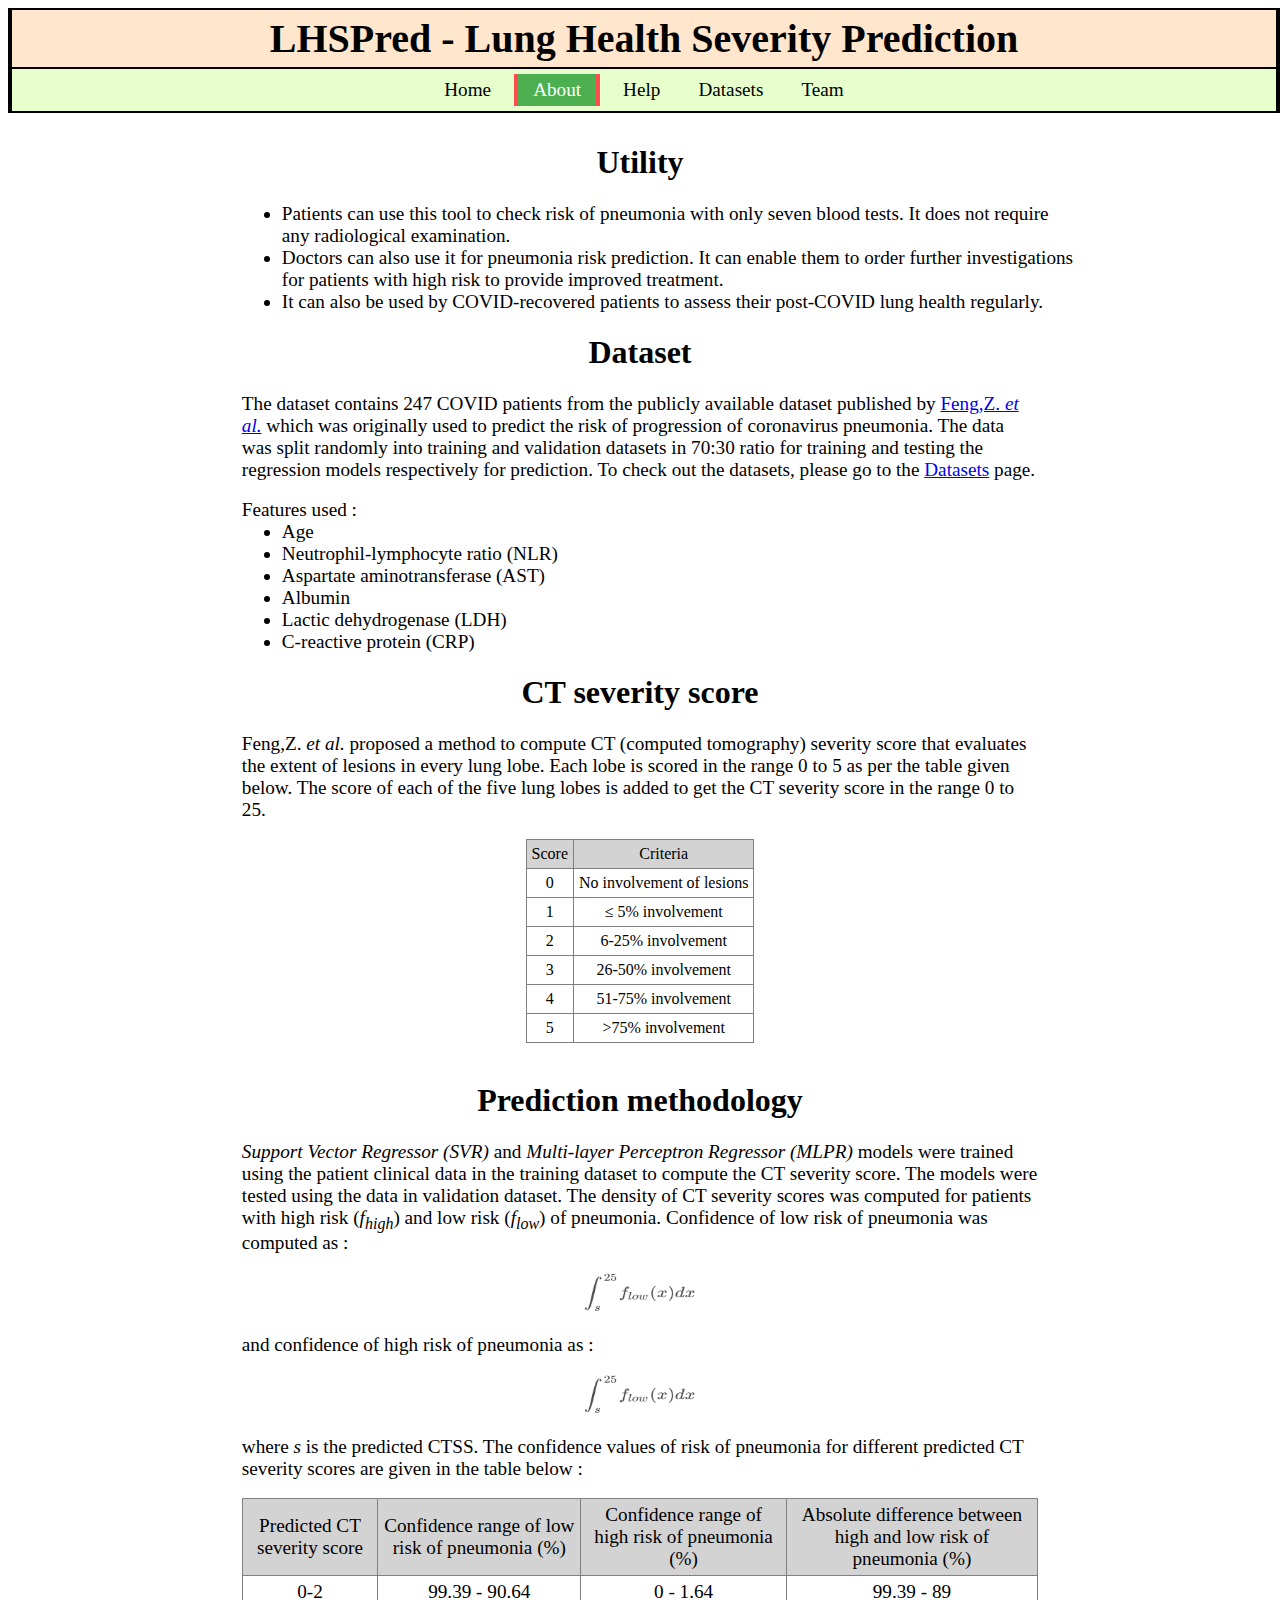
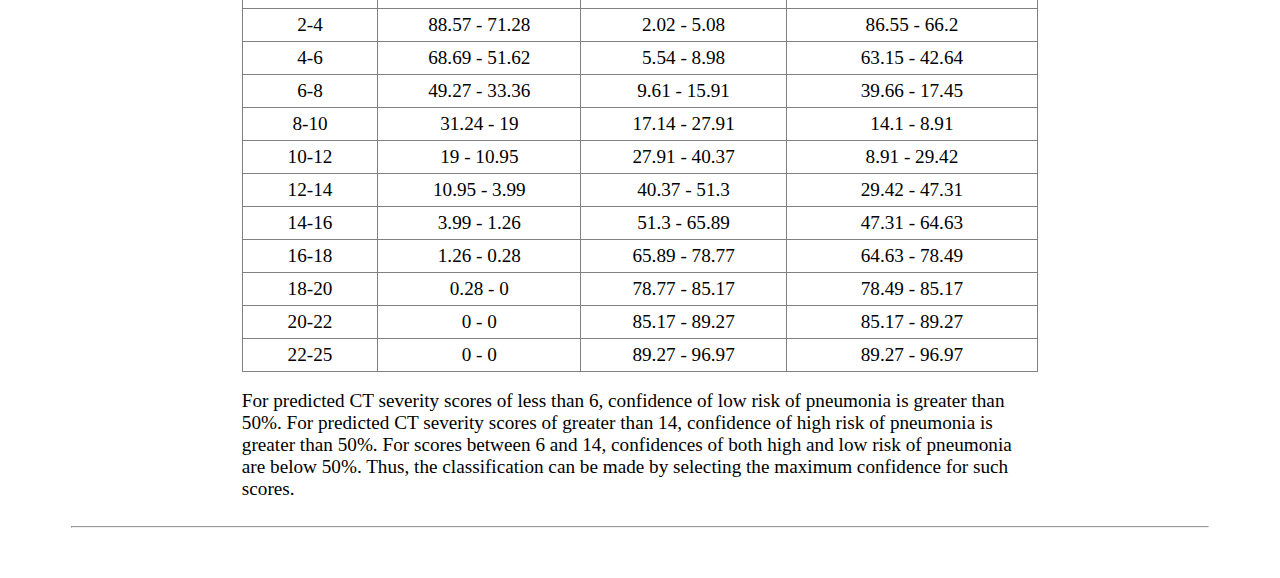
==== about.html @ e2088c40 "Add IDs for sections" ====
<!DOCTYPE html>
<html>
    <head>
        <meta charset="UTF-8">
        <title>About - LHSPred</title>
        <link rel = "stylesheet" type = "text/css" href = "css/main.css" />
    </head>
    <body>
        <div class = "section_header">
            <center><p class="title">LHSPred - Lung Health Severity Prediction</p></center>
        </div>

        <div class = "section_menu">
            <center>
            <table cellpadding="3px">
                <tr class="nav">
                    <td class="nav"><a href="index.html" class="side_nav">Home</a></td>
                    <td class="nav"><a href="#" class="active">About</a></td>
                    <td class="nav"><a href="help.html" class="side_nav">Help</a></td>
                    <td class="nav"><a href="datasets.php?type=tt" class="side_nav">Datasets</a></td>
                    <td class="nav"><a href="team.html" class="side_nav">Team</a></td>
                </tr>
            </table>
            </center>
        </div>

        <!--<div class = "section_left"></div>-->
        
        <div class = "section_middle">
            <center><h1>Utility</h1></center>
            <ul class="intro">
                <li>
                    Patients can use this tool to check risk of pneumonia with only seven blood 
                    tests. It does not require any radiological examination.
                </li>
                <li>
                    Doctors can also use it for pneumonia risk prediction. It can enable them to 
                    order further investigations for patients with high risk to provide improved 
                    treatment.
                </li>
                <li>
                    It can also be used by COVID-recovered patients to assess their post-COVID 
                    lung health regularly.
                </li>
            </ul>
            <center><h1 id="dataset">Dataset</h1></center>
            <p class="intro">
                The dataset contains 247 COVID patients from the publicly available dataset 
                published by <a href="https://doi.org/10.1038/s41467-020-18786-x">Feng,Z. <i>et al.</i></a> 
                which was originally used to predict the risk of progression of coronavirus 
                pneumonia. The data was split randomly into training and validation datasets 
                in 70:30 ratio for training and testing the regression models respectively 
                for prediction. To check out the datasets, please go to the 
                <a href="datasets.php?type=tt">Datasets</a> page.
            </p><br/>
            <p class="intro" id="features">
                Features used :
                <ul class="intro">
                    <li>Age</li>
                    <li>Neutrophil-lymphocyte ratio (NLR)</li>
                    <li>Aspartate aminotransferase (AST)</li>
                    <li>Albumin</li>
                    <li>Lactic dehydrogenase (LDH)</li>
                    <li>C-reactive protein (CRP)</li>
                </ul>
            </p>
            <center><h1 id="ctss">CT severity score</h1></center>
            <p class="intro">
                Feng,Z. <i>et al.</i> proposed a method to compute CT (computed tomography) severity score 
                that evaluates the extent of lesions in every lung lobe. Each lobe is scored in the range 
                0 to 5 as per the table given below. The score of each of the five lung lobes is added to 
                get the CT severity score in the range 0 to 25. 
            </p><br/>
            <center>
            <table border="1" cellpadding="5px" style="border-collapse:collapse;text-align:center;">
                <tr>
                    <td style="background-color:lightgrey;">Score</td>
                    <td style="background-color:lightgrey;">Criteria</td>
                </tr>
                <tr>
                    <td>0</td>
                    <td>No involvement of lesions</td>
                </tr>
                <tr>
                    <td>1</td>
                    <td>&le; 5% involvement</td>
                </tr>
                <tr>
                    <td>2</td>
                    <td>6-25% involvement</td>
                </tr>
                <tr>
                    <td>3</td>
                    <td>26-50% involvement</td>
                </tr>
                <tr>
                    <td>4</td>
                    <td>51-75% involvement</td>
                </tr>
                <tr>
                    <td>5</td>
                    <td>&gt;75% involvement</td>
                </tr>
            </table>
            </center><br/>
            <center><h1 id="methodology">Prediction methodology</h1></center>
            <p class="intro">
                <i>Support Vector Regressor (SVR)</i> and <i>Multi-layer Perceptron Regressor (MLPR)</i> models were 
                trained using the patient clinical data in the training dataset to compute the CT severity score. The 
                models were tested using the data in validation dataset. The density of CT severity scores was 
                computed for patients with high risk (<i>f<sub>high</sub></i>) and low risk (<i>f<sub>low</sub></i>) 
                of pneumonia. Confidence of low risk of pneumonia was computed as :
            </p><br/>
            <center><img src="images/low_conf.png" width="120" height="40" /></center><br/>
            <p class="intro">
                and confidence of high risk of pneumonia as : 
            </p><br/>
            <center><img src="images/low_conf.png" width="120" height="40" /></center><br/>
            <p class="intro">
                where <i>s</i> is the predicted CTSS. The confidence values of risk of pneumonia for different 
                predicted CT severity scores are given in the table below :
            </p><br/>
            <center>
            <table class="intro" border="1" cellpadding="5px" style="border-collapse:collapse; text-align:center;">
                <tr>
                    <td style="background-color:lightgrey;">Predicted CT severity score</td>
                    <td style="background-color:lightgrey;">Confidence range of low risk of pneumonia (%)</td>
                    <td style="background-color:lightgrey;">Confidence range of high risk of pneumonia (%)</td>
                    <td style="background-color:lightgrey;">Absolute difference between high and low risk of pneumonia (%)</td>
                </tr>
                <tr>
                    <td>0-2</td>
                    <td>99.39 - 90.64</td>
                    <td>0 - 1.64</td>
                    <td>99.39 - 89</td>
                </tr>
                <tr>
                    <td>2-4</td>
                    <td>88.57 - 71.28</td>
                    <td>2.02 - 5.08</td>
                    <td>86.55 - 66.2</td>
                </tr>
                <tr>
                    <td>4-6</td>
                    <td>68.69 - 51.62</td>
                    <td>5.54 - 8.98</td>
                    <td>63.15 - 42.64</td>
                </tr>
                <tr>
                    <td>6-8</td>
                    <td>49.27 - 33.36</td>
                    <td>9.61 - 15.91</td>
                    <td>39.66 - 17.45</td>
                </tr>
                <tr>
                    <td>8-10</td>
                    <td>31.24 - 19</td>
                    <td>17.14 - 27.91</td>
                    <td>14.1 - 8.91</td>
                </tr>
                <tr>
                    <td>10-12</td>
                    <td>19 - 10.95</td>
                    <td>27.91 - 40.37</td>
                    <td>8.91 - 29.42</td>
                </tr>
                <tr>
                    <td>12-14</td>
                    <td>10.95 - 3.99</td>
                    <td>40.37 - 51.3</td>
                    <td>29.42 - 47.31</td>
                </tr>
                <tr>
                    <td>14-16</td>
                    <td>3.99 - 1.26</td>
                    <td>51.3 - 65.89</td>
                    <td>47.31 - 64.63</td>
                </tr>
                <tr>
                    <td>16-18</td>
                    <td>1.26 - 0.28</td>
                    <td>65.89 - 78.77</td>
                    <td>64.63 - 78.49</td>
                </tr>
                <tr>
                    <td>18-20</td>
                    <td>0.28 - 0</td>
                    <td>78.77 - 85.17</td>
                    <td>78.49 - 85.17</td>
                </tr>
                <tr>
                    <td>20-22</td>
                    <td>0 - 0</td>
                    <td>85.17 - 89.27</td>
                    <td>85.17 - 89.27</td>
                </tr>
                <tr>
                    <td>22-25</td>
                    <td>0 - 0</td>
                    <td>89.27 - 96.97</td>
                    <td>89.27 - 96.97</td>
                </tr>
            </table>
            </center><br/>
            <p class="intro">
                For predicted CT severity scores of less than 6, confidence of low risk of pneumonia is greater than 50%. For 
                predicted CT severity scores of greater than 14, confidence of high risk of pneumonia is greater than 50%. 
                For scores between 6 and 14, confidences of both high and low risk of pneumonia are below 50%. Thus, the 
                classification can be made by selecting the maximum confidence for such scores.
            </p>
            <br/><hr/>
            <p>&nbsp;</p>
        </div>
    </body>
</html>
---- css/main.css ----
.section_header{
    width: 100%;
    background-color: #ffe6cc;
    border-style: solid;
    border-width: 2px 4px 0px 4px;
}
.title{
/*     background-color: #ffe6cc; */
    font-size: 2.5em;
    font-weight: bold;
    margin: 0;
    padding: 5px;
/*     margin-color: #ffe6cc; */
}
.section_menu{
    width : 100%;
    background-color : #e6ffcc;
    border-style : solid;
    border-width : 2px 4px 2px 4px;
}
.section_left{
    padding : 20px 0px 0px 0px;
    width : 14%;
    float : left;
}
.section_middle{
    width : 90%;
    margin: 0% 5% 0% 5%;
/*     float : right; */
    padding-top : 10px;
    /*                 background-color : lightyellow */
}
.section_right{
    width : 85%;
/*     margin: 0% 5% 0% 5%; */
    float : right;
    padding-top : 10px;
    /*                 background-color : lightyellow */
}
div.side_nav{
    border-style : solid;
    border-width : 0px 0px 1px 0px;
    background-color : #e6ffcc;
}
a.side_nav{
    display : block;
    padding : 5px 15px 5px 15px;
    font-size: 1.2em;
    text-decoration : none;
    color : black;
}
a.side_nav:hover{
    background-color : #dddddd;
}
a.active {
    background-color: #4CAF50;
    color: white;
    font-size: 1.2em;
    display : block;
    padding : 5px 15px 5px 15px;
    text-decoration : none;
    border-style : solid;
    border-color : #ff4d4d;
    border-width : 0px 4px 0px 4px;
}
table.form{
    border-collapse : collapse;
    border-width : 0px;
    width : 80%;
    margin-left : 10%;
    margin-right : 10%;
}
table.form tr:nth-child(odd){
    background-color : #ccd9ff;
}
table.form tr:nth-child(even){
    background-color : #b3c6ff;
}
table.view{
    border-collapse : collapse;
    border-width : 0px;
    align : center;
}
table.view tr:nth-child(odd){
    background-color : #ccd9ff;
}
table.view tr:nth-child(even){
    background-color : #b3c6ff;
}
th{
    background-color : #000066;
    color : #ffffff;
    padding : 5px;
}
input.full, select.full{
    width : 91%;
    margin-top : 5px;
    margin-bottom : 5px;
    padding-left : 5px;
}
input.drug, select.drug{
    width : 98%;
    margin-left : 1%;
    margin-top : 5px;
    margin-bottom : 5px;
    padding : 1px 5px 1px 5px;
}
.intro{
    width: 70%;
    margin: 0% 15% 0% 15%;
    font-size: 1.2em;
}
@media print{
    .section_left, button.noprint {
        display : none;
    }
}
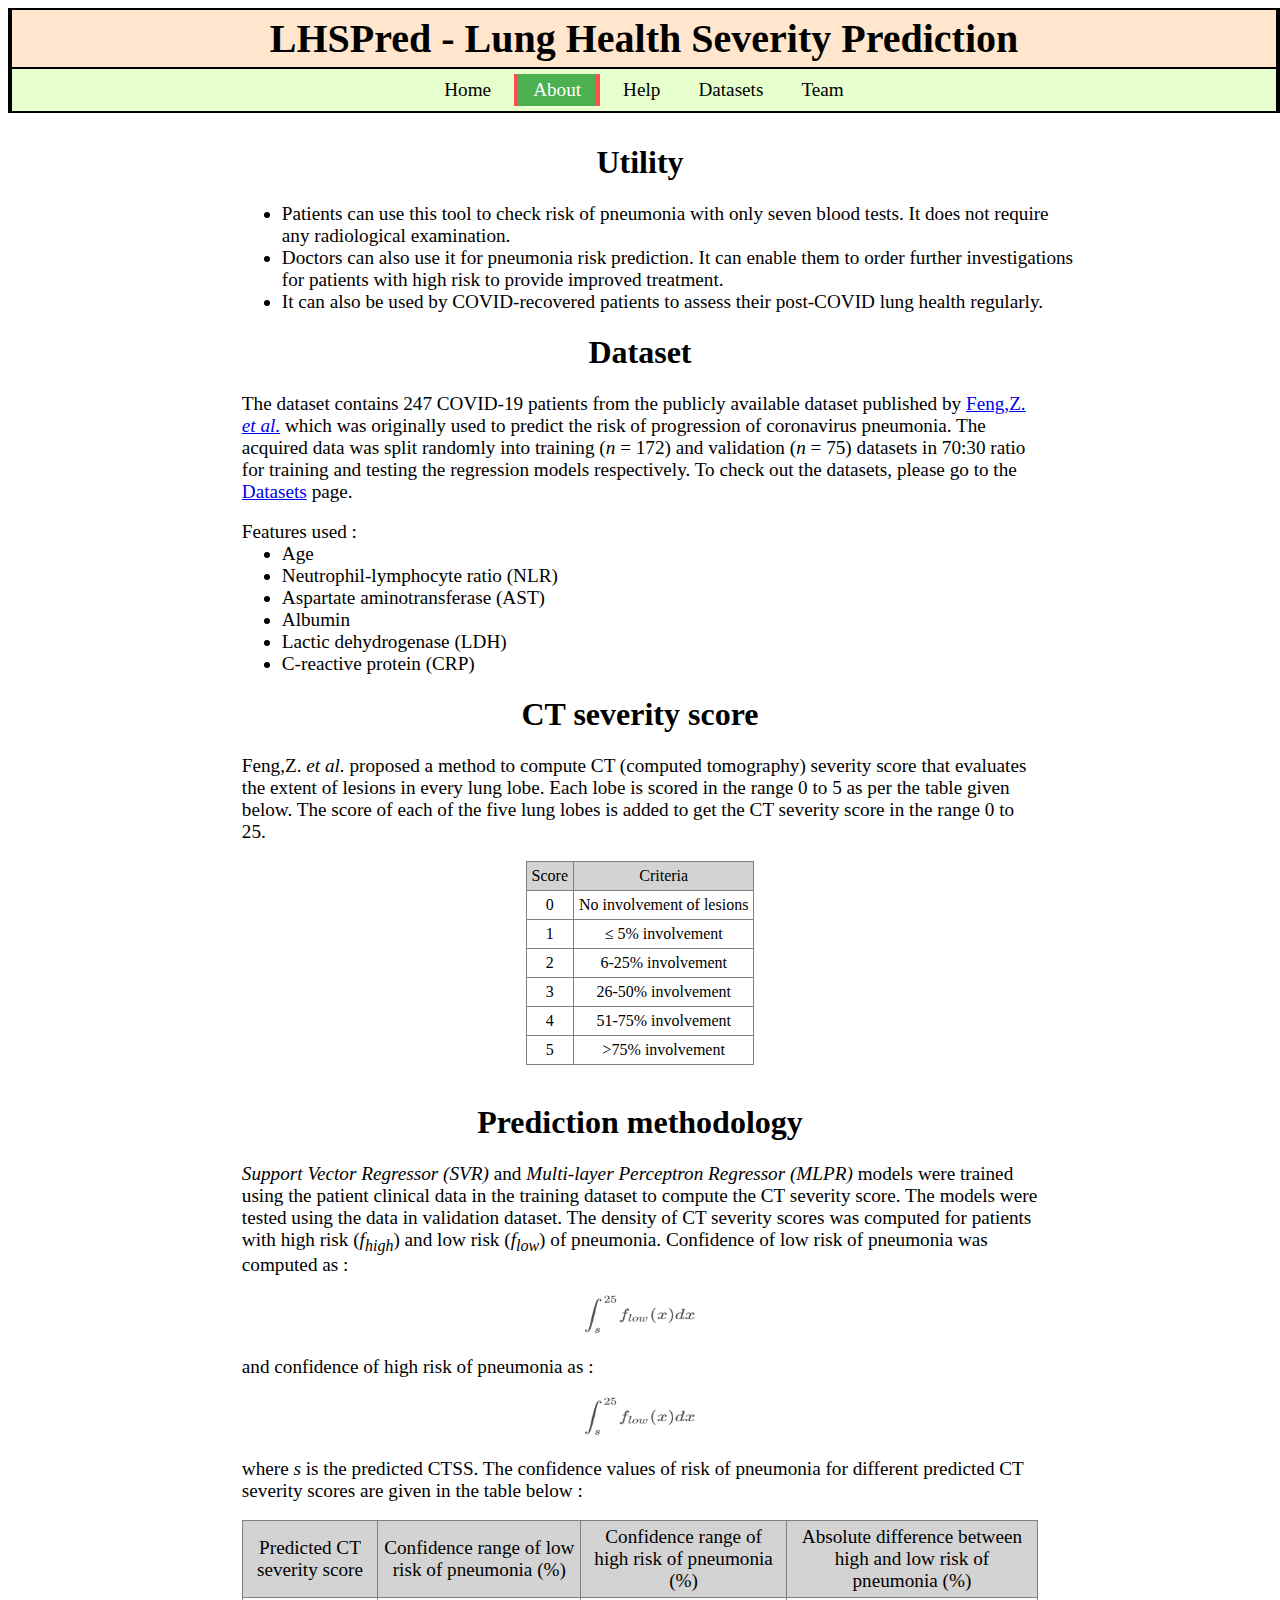
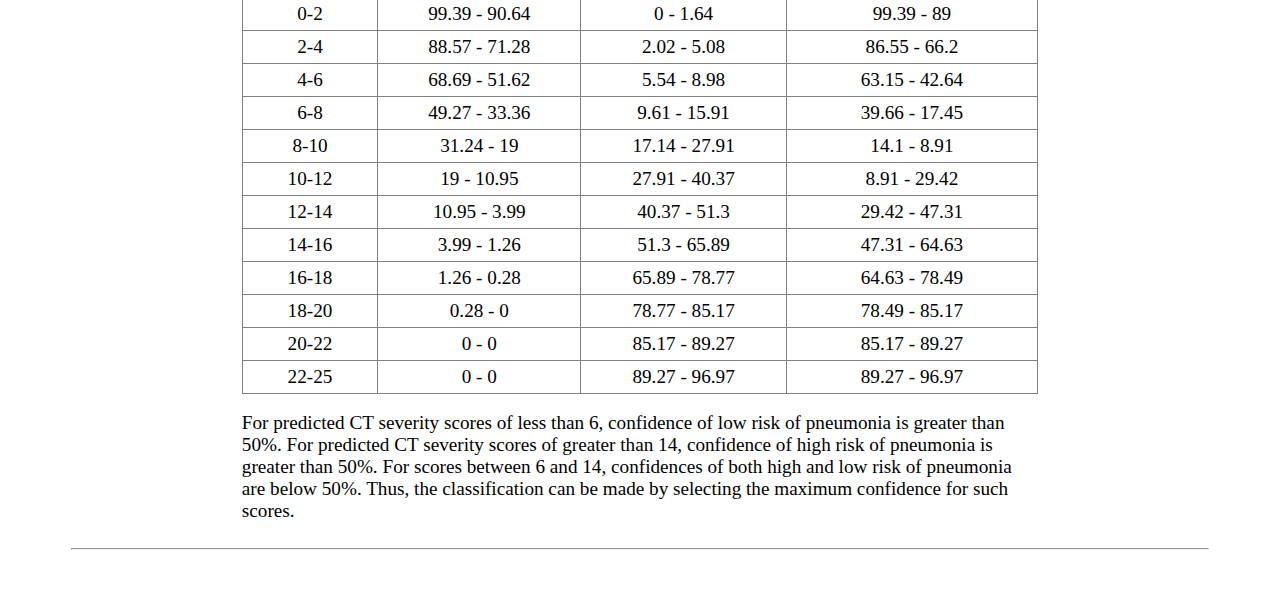
==== commit 0595a2a0: "Minor text changes" ====
--- a/about.html
+++ b/about.html
@@ -45,12 +45,12 @@
             </ul>
             <center><h1 id="dataset">Dataset</h1></center>
             <p class="intro">
-                The dataset contains 247 COVID patients from the publicly available dataset 
+                The dataset contains 247 COVID-19 patients from the publicly available dataset 
                 published by <a href="https://doi.org/10.1038/s41467-020-18786-x">Feng,Z. <i>et al.</i></a> 
                 which was originally used to predict the risk of progression of coronavirus 
-                pneumonia. The data was split randomly into training and validation datasets 
-                in 70:30 ratio for training and testing the regression models respectively 
-                for prediction. To check out the datasets, please go to the 
+                pneumonia. The acquired data was split randomly into training (<i>n</i> = 172) 
+                and validation (<i>n</i> = 75) datasets in 70:30 ratio for training and testing 
+                the regression models respectively. To check out the datasets, please go to the 
                 <a href="datasets.php?type=tt">Datasets</a> page.
             </p><br/>
             <p class="intro" id="features">
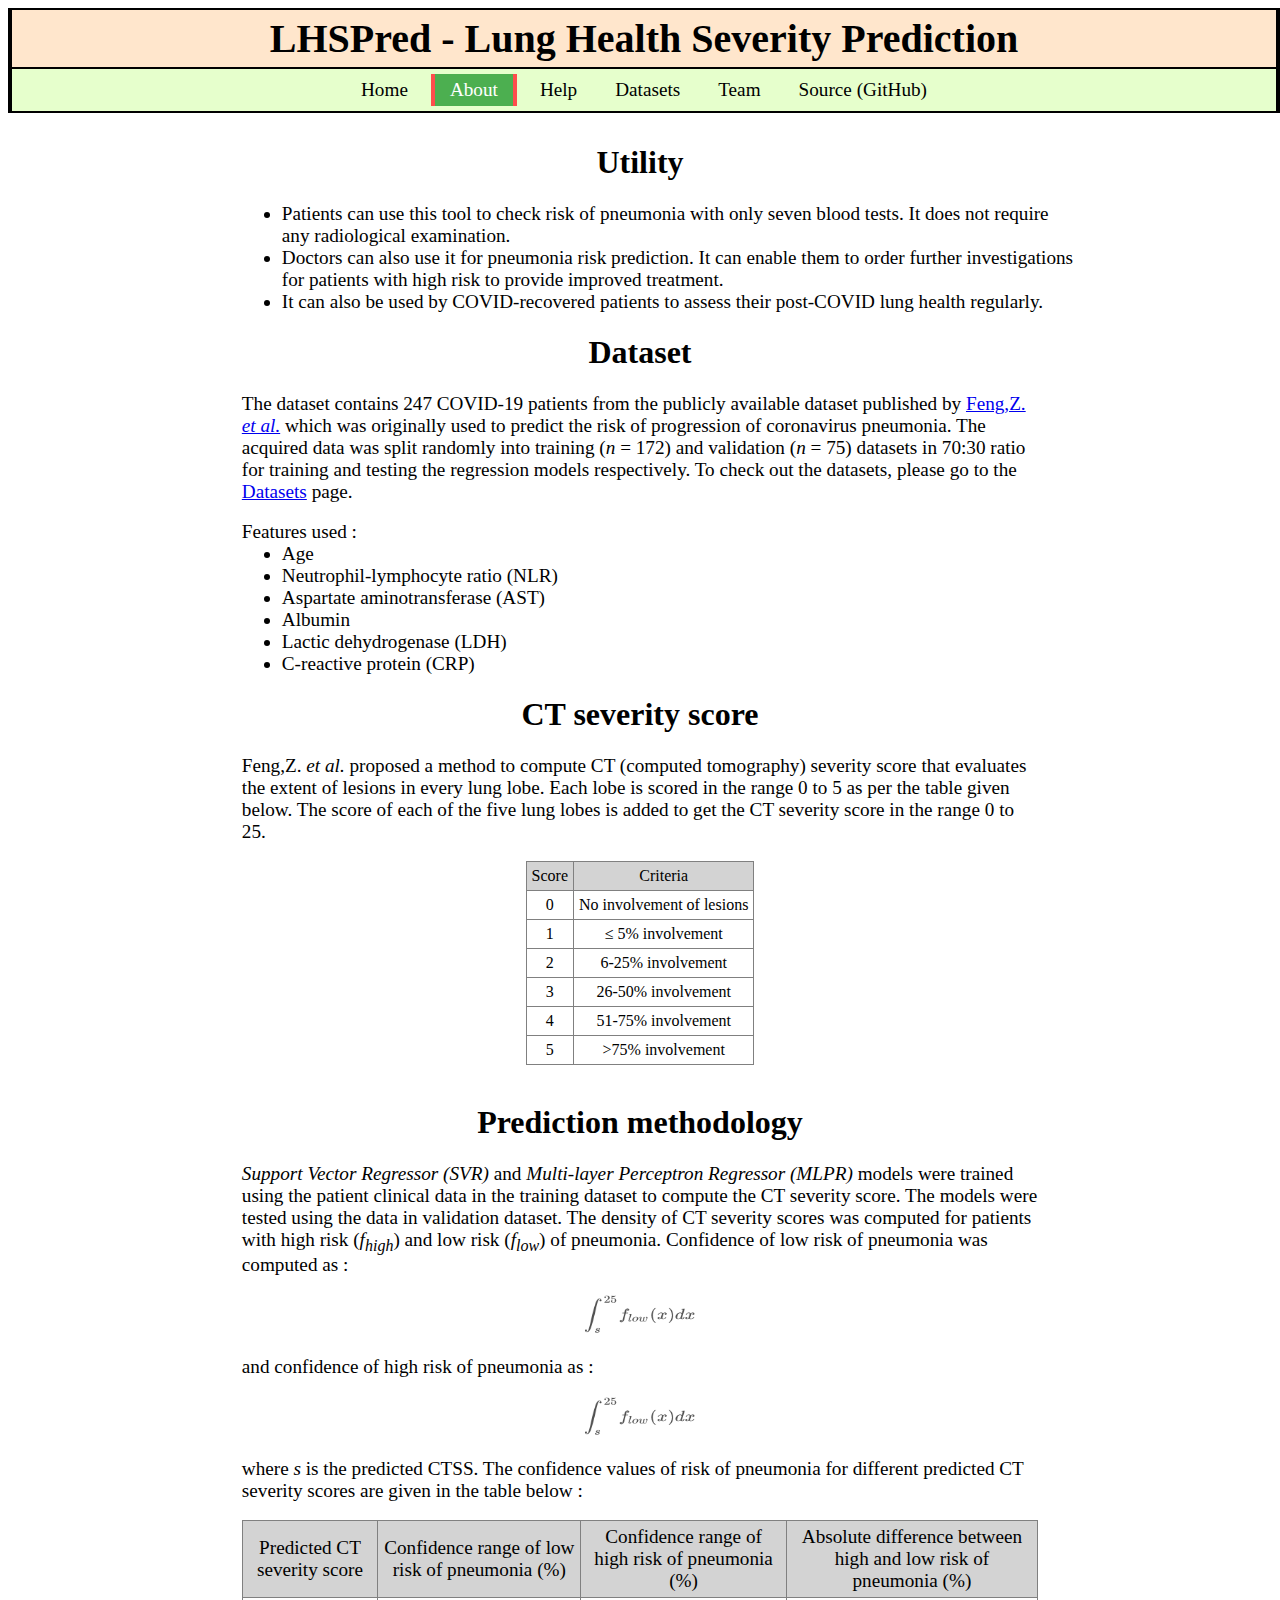
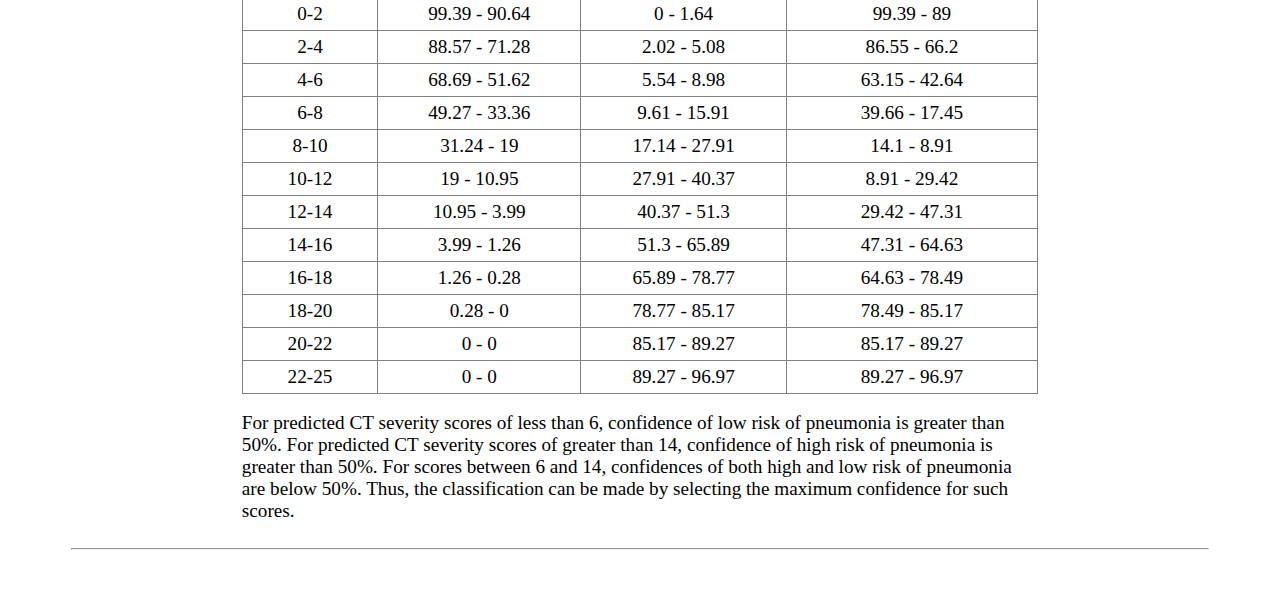
==== commit f1924be3: "Add GitHub source link in menubar" ====
--- a/about.html
+++ b/about.html
@@ -19,6 +19,7 @@
                     <td class="nav"><a href="help.html" class="side_nav">Help</a></td>
                     <td class="nav"><a href="datasets.php?type=tt" class="side_nav">Datasets</a></td>
                     <td class="nav"><a href="team.html" class="side_nav">Team</a></td>
+                    <td class="nav"><a href="https://github.com/ttsudipto/lhspred" class="side_nav">Source (GitHub)</a></td>
                 </tr>
             </table>
             </center>
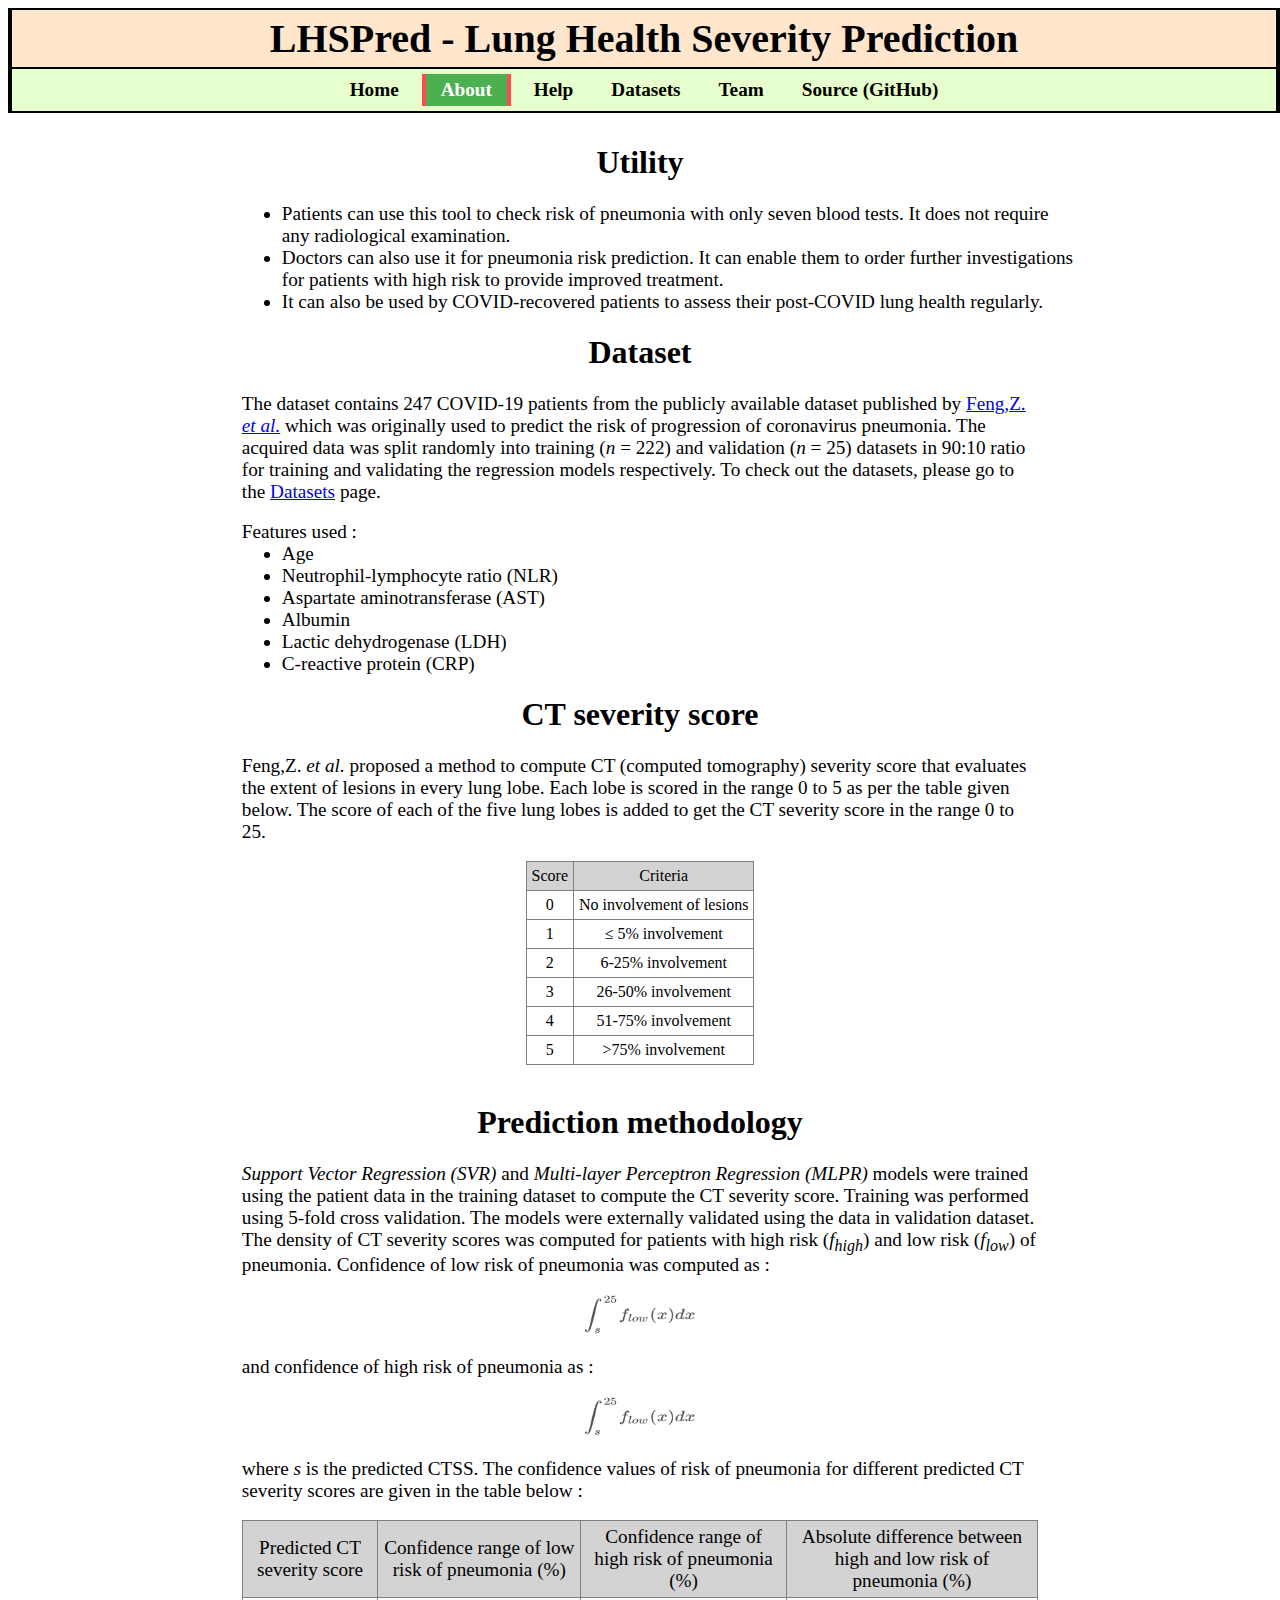
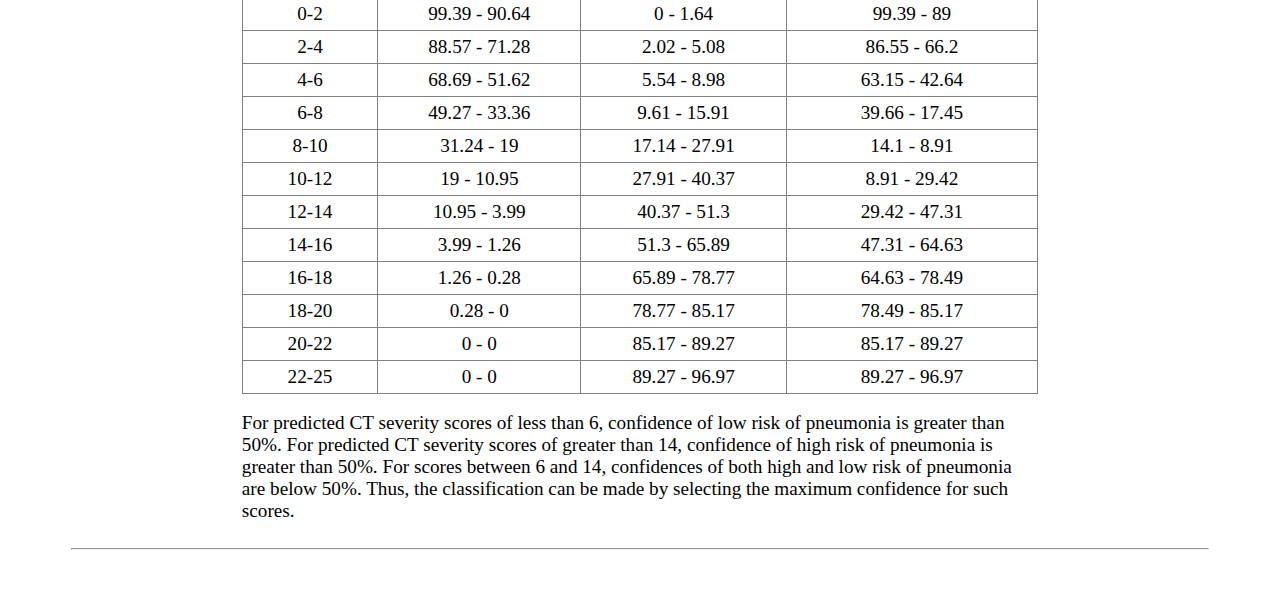
==== commit db042d7e: "Modify About page with CV details" ====
--- a/about.html
+++ b/about.html
@@ -49,8 +49,8 @@
                 The dataset contains 247 COVID-19 patients from the publicly available dataset 
                 published by <a href="https://doi.org/10.1038/s41467-020-18786-x">Feng,Z. <i>et al.</i></a> 
                 which was originally used to predict the risk of progression of coronavirus 
-                pneumonia. The acquired data was split randomly into training (<i>n</i> = 172) 
-                and validation (<i>n</i> = 75) datasets in 70:30 ratio for training and testing 
+                pneumonia. The acquired data was split randomly into training (<i>n</i> = 222) 
+                and validation (<i>n</i> = 25) datasets in 90:10 ratio for training and validating 
                 the regression models respectively. To check out the datasets, please go to the 
                 <a href="datasets.php?type=tt">Datasets</a> page.
             </p><br/>
@@ -106,11 +106,12 @@
             </center><br/>
             <center><h1 id="methodology">Prediction methodology</h1></center>
             <p class="intro">
-                <i>Support Vector Regressor (SVR)</i> and <i>Multi-layer Perceptron Regressor (MLPR)</i> models were 
-                trained using the patient clinical data in the training dataset to compute the CT severity score. The 
-                models were tested using the data in validation dataset. The density of CT severity scores was 
-                computed for patients with high risk (<i>f<sub>high</sub></i>) and low risk (<i>f<sub>low</sub></i>) 
-                of pneumonia. Confidence of low risk of pneumonia was computed as :
+                <i>Support Vector Regression (SVR)</i> and <i>Multi-layer Perceptron Regression (MLPR)</i> models 
+                were trained using the patient data in the training dataset to compute the CT severity score. 
+                Training was performed using 5-fold cross validation. The models were externally validated using 
+                the data in validation dataset. The density of CT severity scores was computed for patients with 
+                high risk (<i>f<sub>high</sub></i>) and low risk (<i>f<sub>low</sub></i>) of pneumonia. Confidence 
+                of low risk of pneumonia was computed as :
             </p><br/>
             <center><img src="images/low_conf.png" width="120" height="40" /></center><br/>
             <p class="intro">
--- a/css/main.css
+++ b/css/main.css
@@ -46,6 +46,7 @@
     display : block;
     padding : 5px 15px 5px 15px;
     font-size: 1.2em;
+    font-weight: bold;
     text-decoration : none;
     color : black;
 }
@@ -56,6 +57,7 @@
     background-color: #4CAF50;
     color: white;
     font-size: 1.2em;
+    font-weight: bold;
     display : block;
     padding : 5px 15px 5px 15px;
     text-decoration : none;
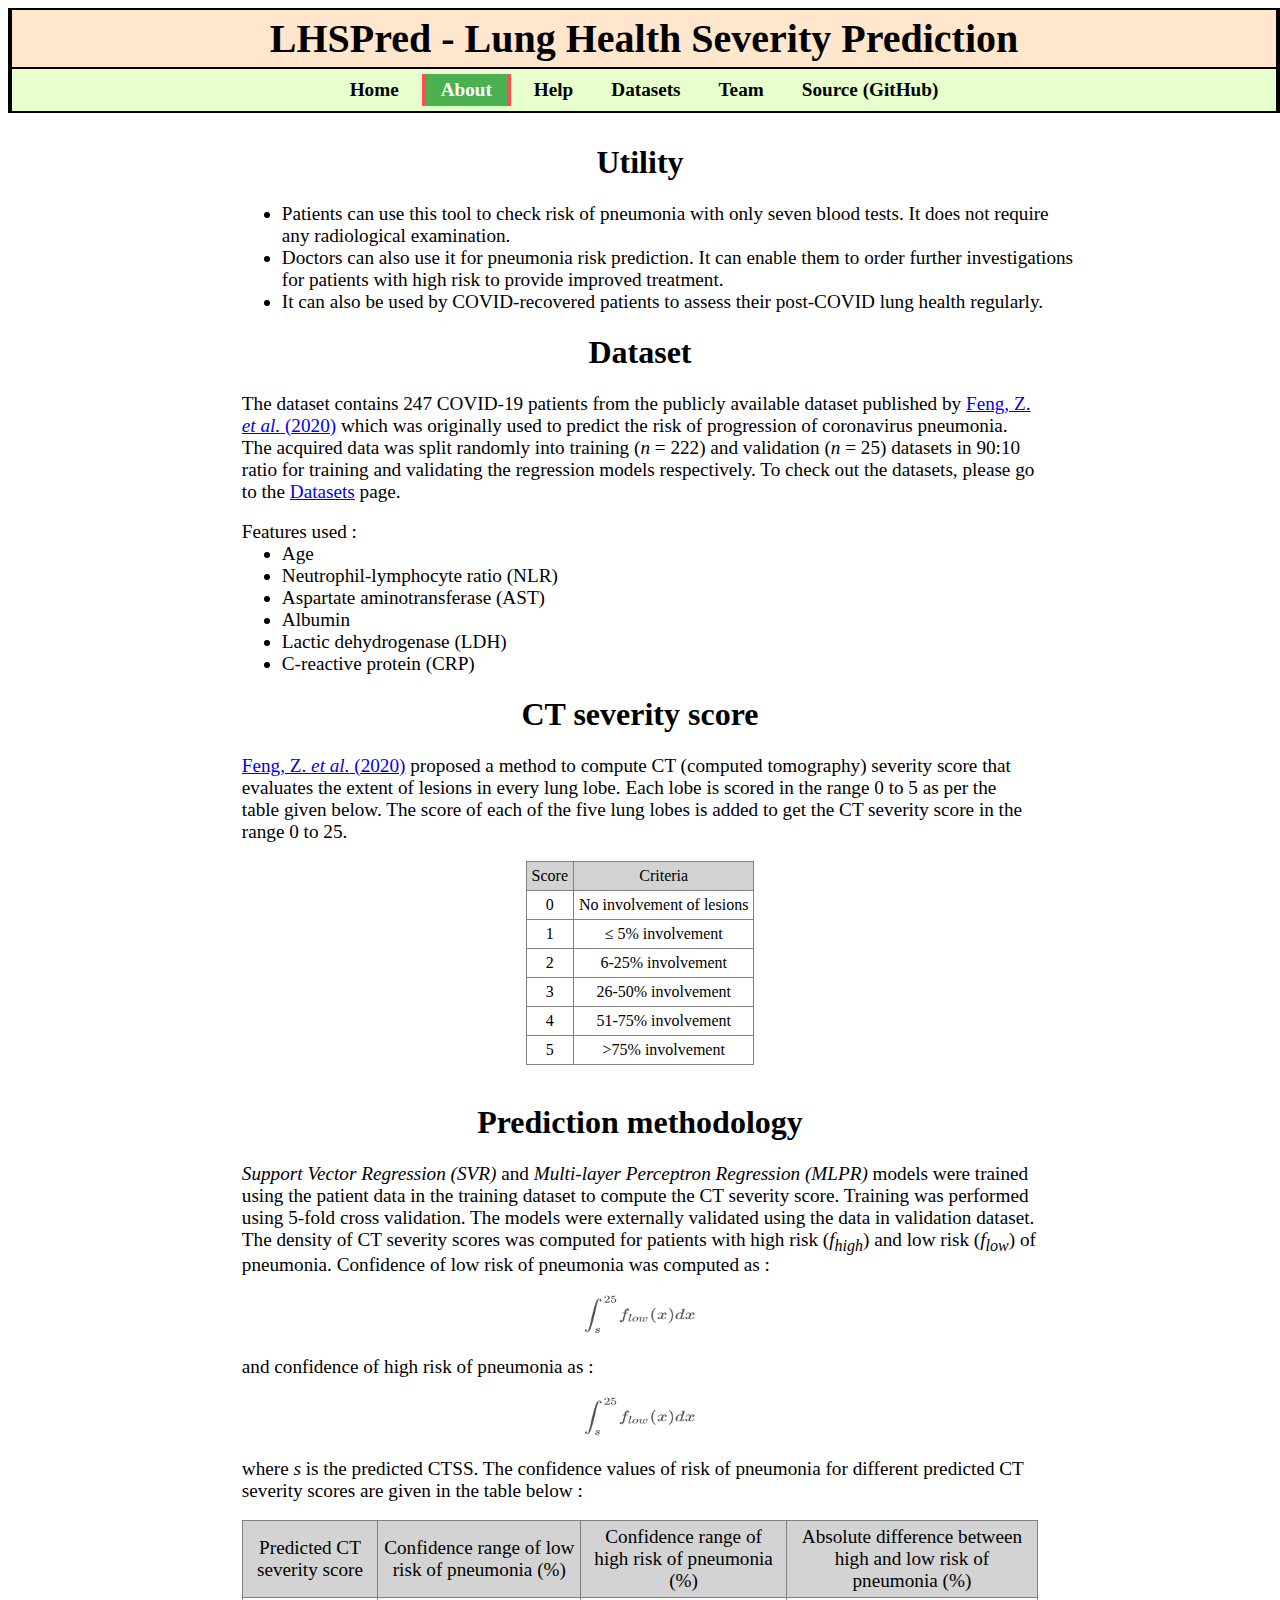
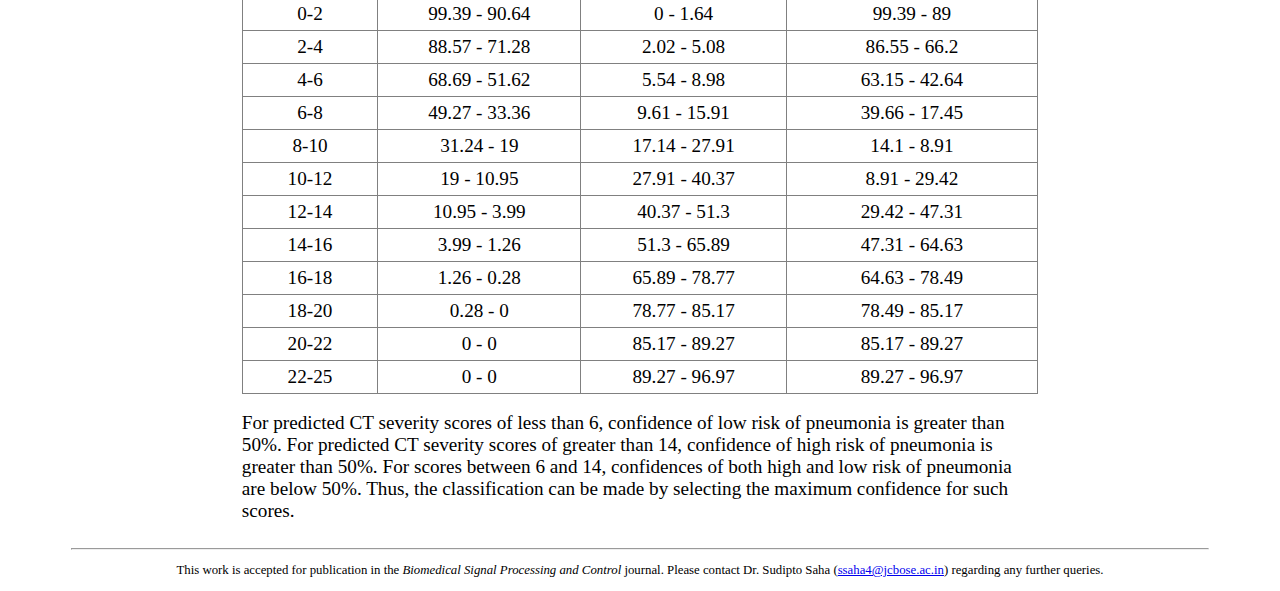
==== commit 5b16fb5d: "Add footer in webpages." ====
--- a/about.html
+++ b/about.html
@@ -47,7 +47,7 @@
             <center><h1 id="dataset">Dataset</h1></center>
             <p class="intro">
                 The dataset contains 247 COVID-19 patients from the publicly available dataset 
-                published by <a href="https://doi.org/10.1038/s41467-020-18786-x">Feng,Z. <i>et al.</i></a> 
+                published by <a href="https://doi.org/10.1038/s41467-020-18786-x">Feng, Z. <i>et al.</i> (2020)</a> 
                 which was originally used to predict the risk of progression of coronavirus 
                 pneumonia. The acquired data was split randomly into training (<i>n</i> = 222) 
                 and validation (<i>n</i> = 25) datasets in 90:10 ratio for training and validating 
@@ -67,10 +67,11 @@
             </p>
             <center><h1 id="ctss">CT severity score</h1></center>
             <p class="intro">
-                Feng,Z. <i>et al.</i> proposed a method to compute CT (computed tomography) severity score 
-                that evaluates the extent of lesions in every lung lobe. Each lobe is scored in the range 
-                0 to 5 as per the table given below. The score of each of the five lung lobes is added to 
-                get the CT severity score in the range 0 to 25. 
+                <a href="https://doi.org/10.1038/s41467-020-18786-x">Feng, Z. <i>et al.</i> (2020)</a> 
+                proposed a method to compute CT (computed tomography) severity score that evaluates the 
+                extent of lesions in every lung lobe. Each lobe is scored in the range 0 to 5 as per the 
+                table given below. The score of each of the five lung lobes is added to get the CT severity 
+                score in the range 0 to 25. 
             </p><br/>
             <center>
             <table border="1" cellpadding="5px" style="border-collapse:collapse;text-align:center;">
@@ -211,7 +212,11 @@
                 classification can be made by selecting the maximum confidence for such scores.
             </p>
             <br/><hr/>
-            <p>&nbsp;</p>
+            <p style="font-size:0.8em;text-align:center;">
+                This work is accepted for publication in the <i>Biomedical Signal Processing and Control</i> journal. 
+                Please contact Dr. Sudipto Saha (<a href="mailto:ssaha4@jcbose.ac.in">ssaha4@jcbose.ac.in</a>)
+                regarding any further queries.
+            </p>
         </div>
     </body>
 </html>
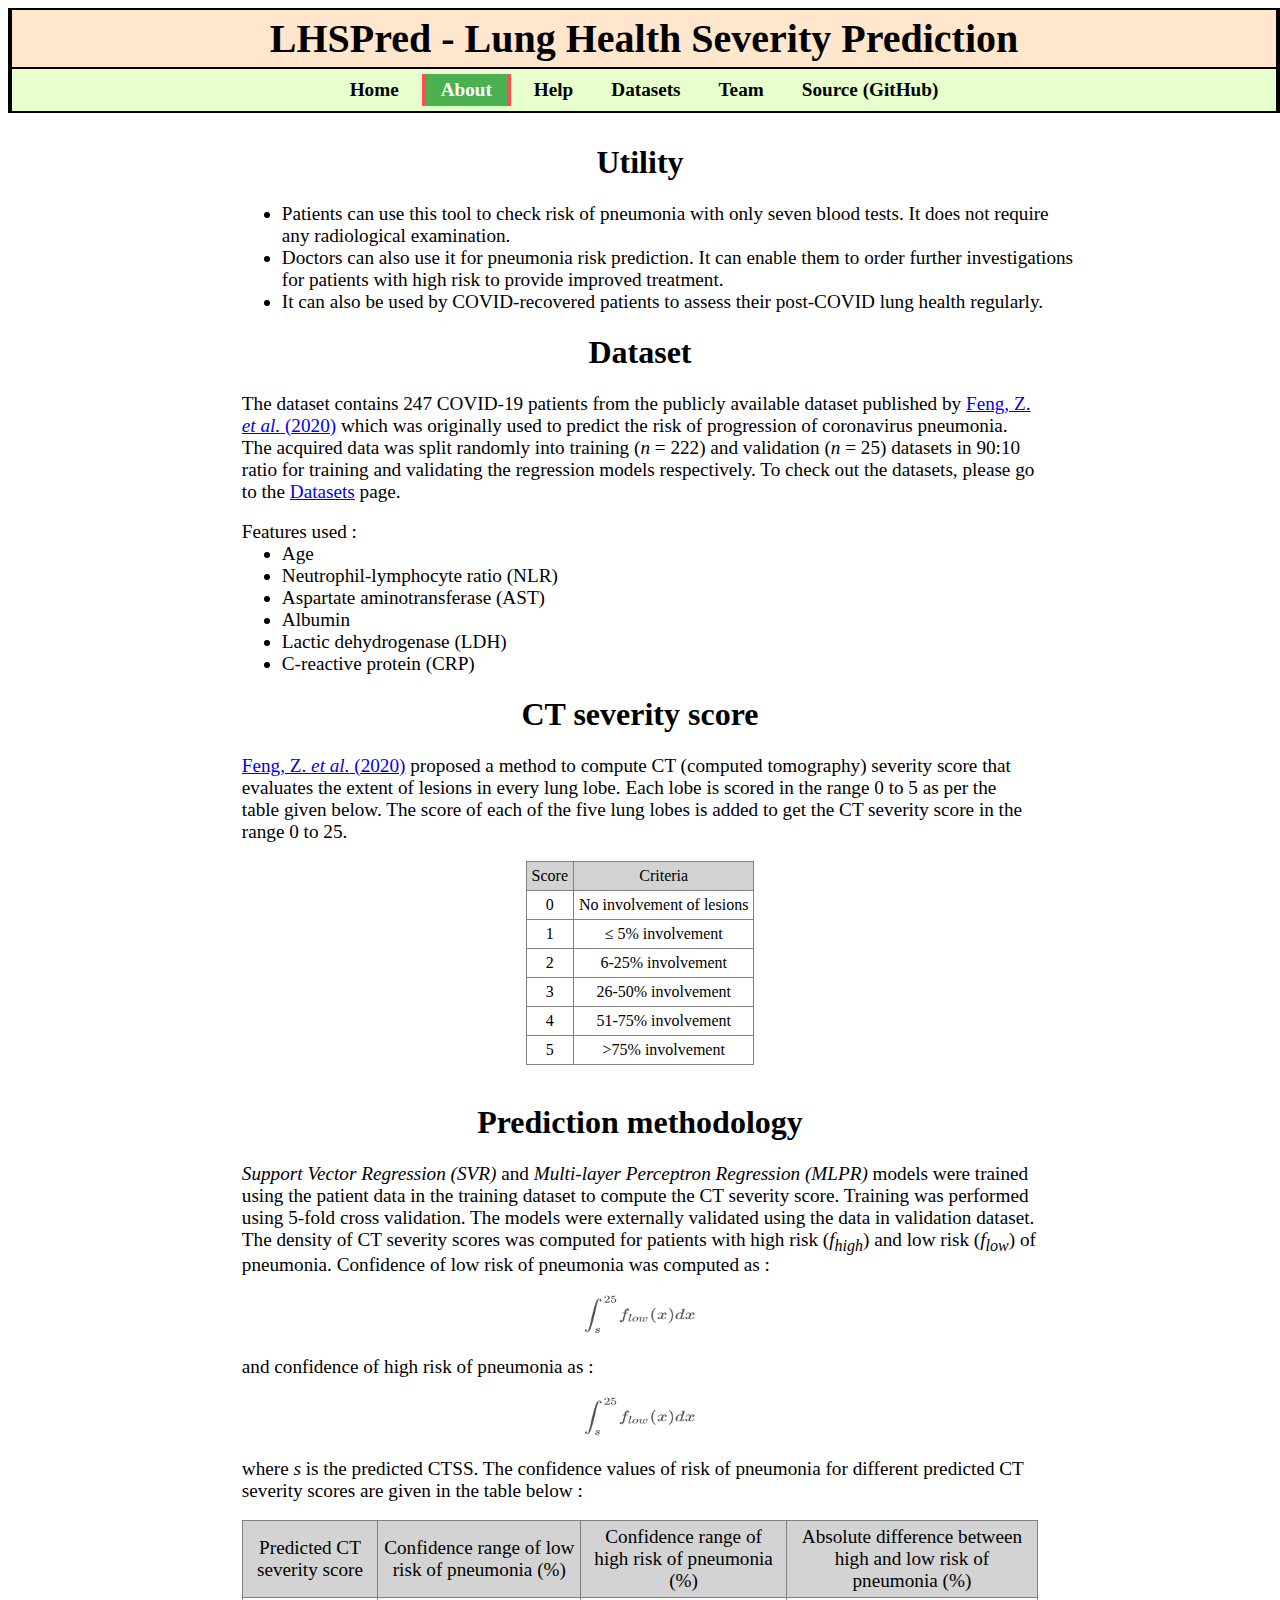
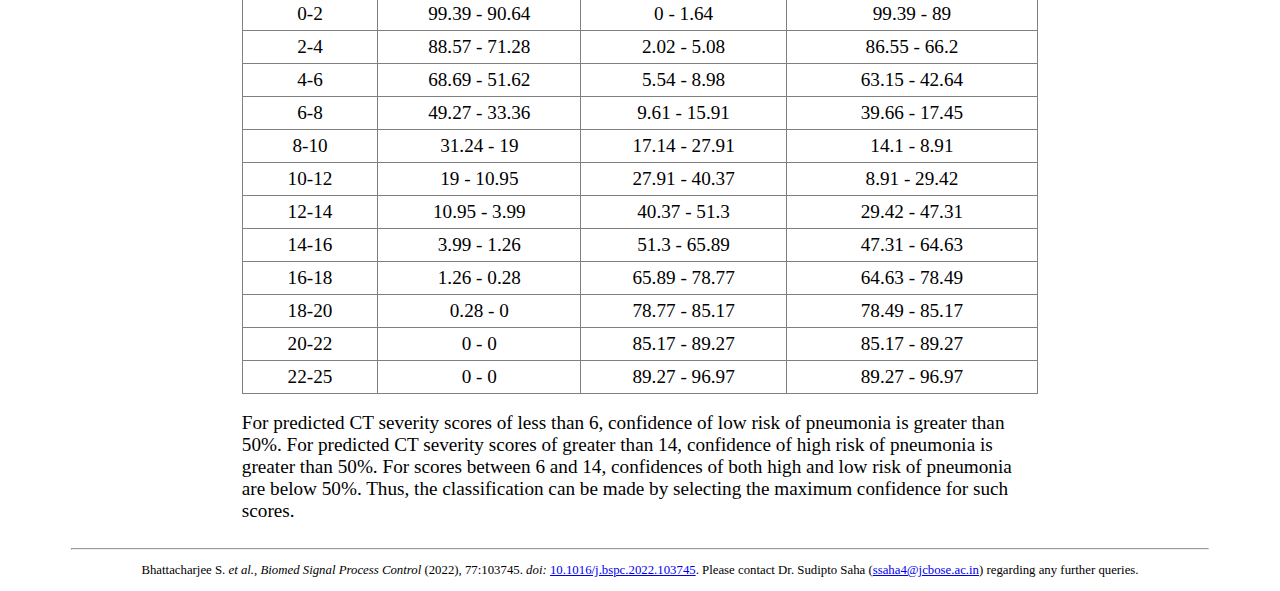
==== commit 788be257: "Add citation information" ====
--- a/about.html
+++ b/about.html
@@ -2,7 +2,7 @@
 <html>
     <head>
         <meta charset="UTF-8">
-        <title>About - LHSPred</title>
+        <title>About - LHSPred - Lung Health Severity Prediction</title>
         <link rel = "stylesheet" type = "text/css" href = "css/main.css" />
     </head>
     <body>
@@ -213,7 +213,8 @@
             </p>
             <br/><hr/>
             <p style="font-size:0.8em;text-align:center;">
-                This work is accepted for publication in the <i>Biomedical Signal Processing and Control</i> journal. 
+                Bhattacharjee S. <i>et al.</i>, <i>Biomed Signal Process Control</i> (2022), 77:103745. <i>doi:</i> 
+                <a href="https://doi.org/10.1016/j.bspc.2022.103745" target="_blank">10.1016/j.bspc.2022.103745</a>.
                 Please contact Dr. Sudipto Saha (<a href="mailto:ssaha4@jcbose.ac.in">ssaha4@jcbose.ac.in</a>)
                 regarding any further queries.
             </p>
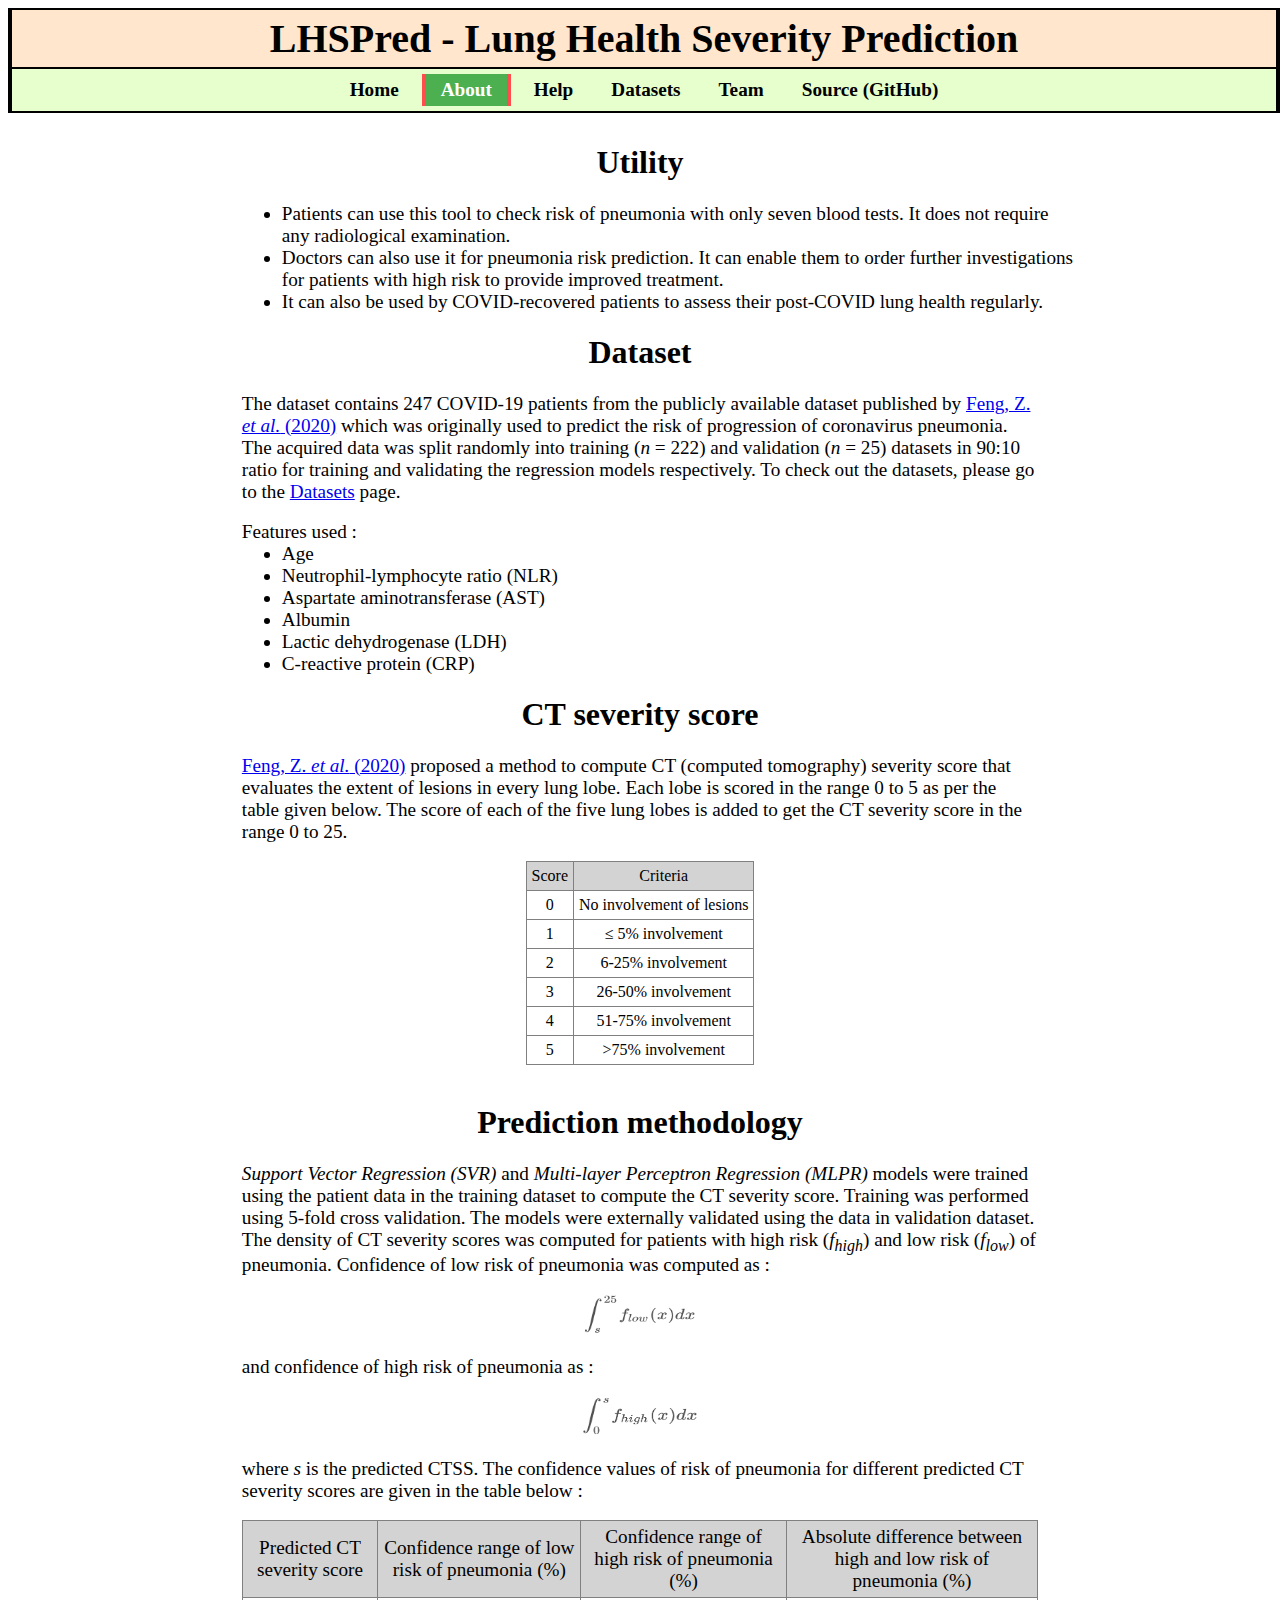
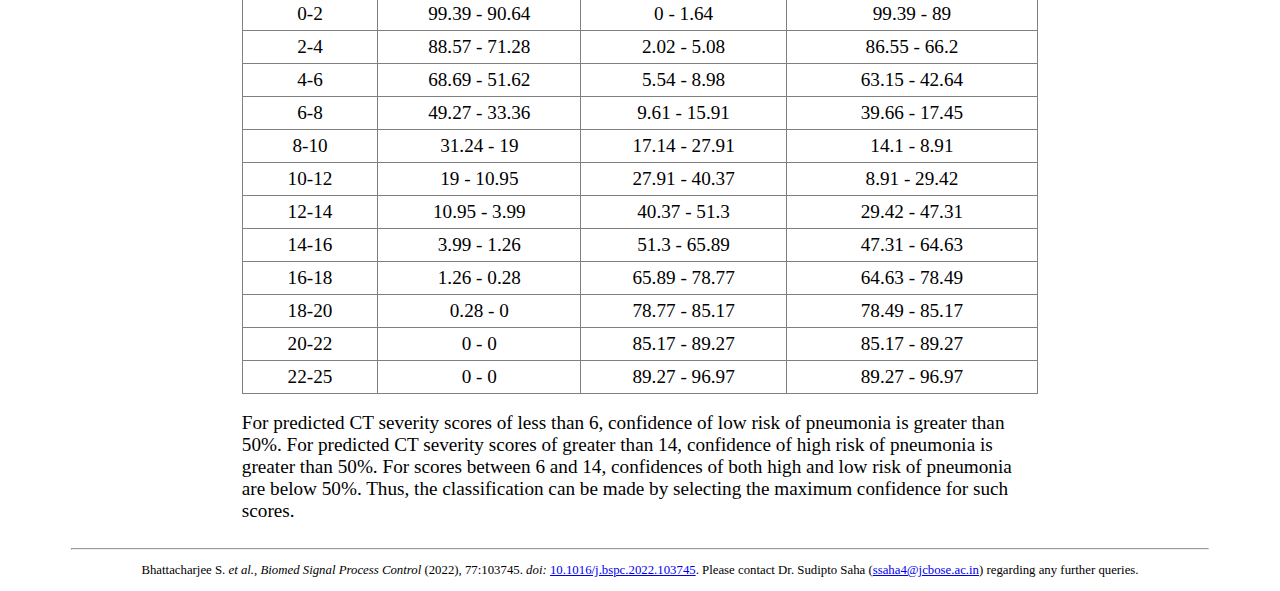
==== commit 73decb8a: "Correct the wrong equation shown" ====
--- a/about.html
+++ b/about.html
@@ -118,7 +118,7 @@
             <p class="intro">
                 and confidence of high risk of pneumonia as : 
             </p><br/>
-            <center><img src="images/low_conf.png" width="120" height="40" /></center><br/>
+            <center><img src="images/high_conf.png" width="120" height="40" /></center><br/>
             <p class="intro">
                 where <i>s</i> is the predicted CTSS. The confidence values of risk of pneumonia for different 
                 predicted CT severity scores are given in the table below :
